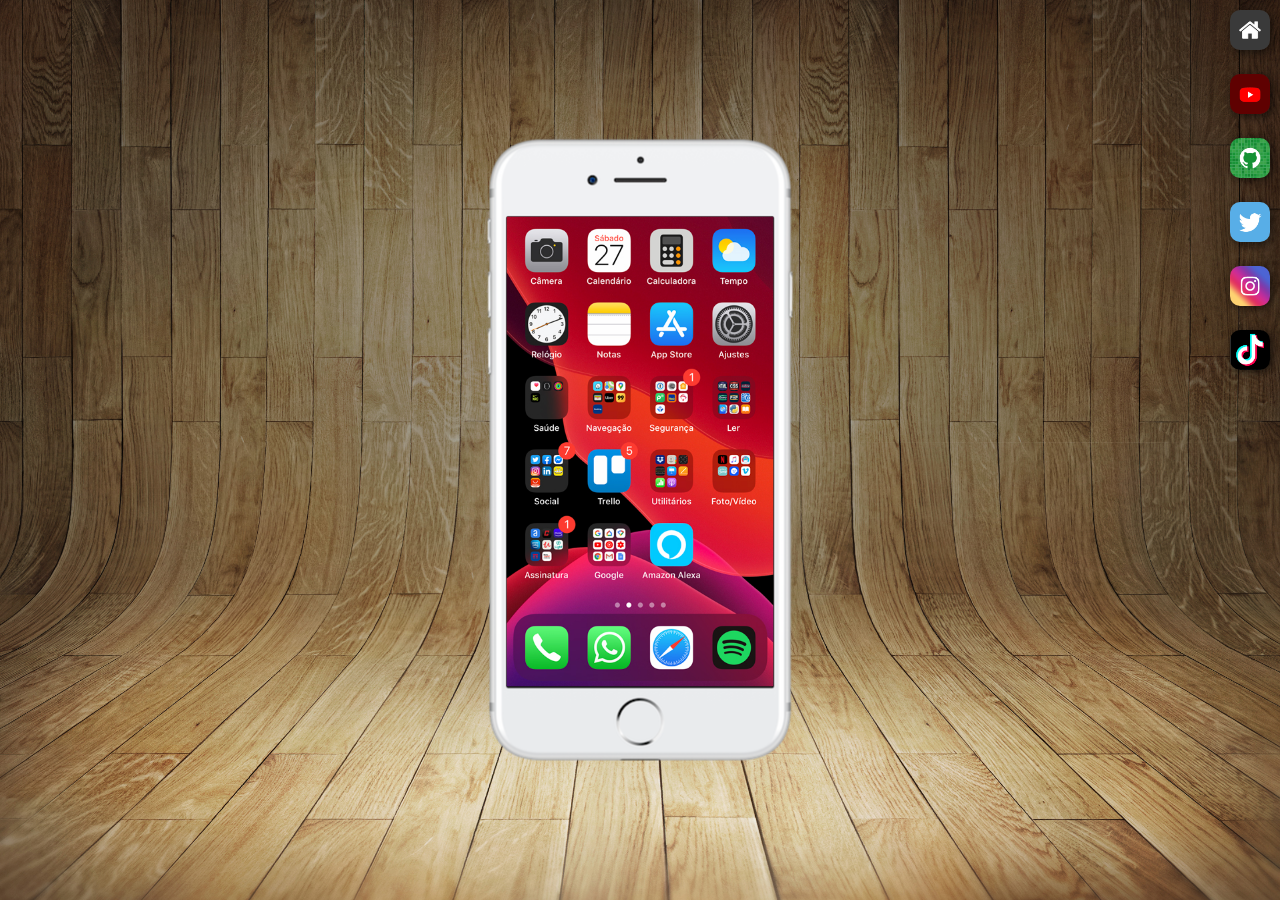
==== index.html @ ede5a712 "mod 9" ====
<!DOCTYPE html>
<html lang="pt-br">
  <head>
    <meta charset="UTF-8" />
    <meta name="viewport" content="width=device-width, initial-scale=1.0" />
    <link rel="stylesheet" type="text/css" href="/estilos/estilos.css" />
    <link rel="shortcut icon" href="imagens/favicon.ico" type="image/x-icon" />
    <title>Social midia</title>
  </head>
  <body>
    <main>
      <section id="telefone">
        <iframe src="home.html" name="tela" id="tela" frameborder="0"></iframe>
      </section>
      <section id="socials">
        <a href="home.html" target="tela" alt="home"><img src="./imagens/logo-home.jpg" alt="Home"></a><br>
        <a href="youtube.html" target="tela" alt="youtube"><img src="./imagens/logo-youtube.jpg" alt="youtube"></a><br>
        <a href="github.html" target="tela" alt="github"><img src="./imagens/logo-github.jpg" alt="github"></a><br>
        <a href="twitter.html" target="tela" alt="twitter"><img src="./imagens/logo-twitter.jpg" alt="twitter"></a><br>
        <a href="instagram.html" target="tela" alt="instagram"><img src="./imagens/logo-instagram.jpg" alt="instagram"></a><br>
        <a href="tiktok" target="tela" alt="tiktok"><img src="./imagens/logoi-tiktok.png" alt="tiktok"></a>
      </section>
    </main>
  </body>  
</html>
---- estilos/estilos.css ----
@charset "UTF-8";

* {
  margin: 0;
  padding: 0;
  box-sizing: border-box;
  font-family: Arial, Helvetica, sans-serif;
}
html,
body {
  background-color: black;
  height: 100vh;
  width: 100vw;
}
body {
  background: url(../imagens/fundo-madeira.jpg) no-repeat top center;
  background-size: cover;
}
main {
  position: relative;
  height: 100vh;
}
section#telefone {
  position: absolute;
  top: 50%;
  left: 50%;
  transform: translate(-50%, -50%);
  background: url("../imagens/frame-iphone.png") no-repeat;
  background-size: cover;
  background-position: center;
  
  /*imagen medida com gimp*/
  height: 627px;
  width: 311px;
}
iframe#tela{
    position: relative;
    top: 80px;
    left: 22px;
    width: 267px;
    height: 470px;
    background-size: cover;
}

section#socials{
    text-align: right;
}
section#socials img{
    width: 40px;
    height: 40px;
    border-radius: 10px;
    box-shadow: 2px 2px 10px rgba(0, 0, 0, 0.61);
    margin: 10px;
}
section#socials img:hover{
    border: 2px solid #ccc;
    transform: translate(-3px, -3px);
    box-shadow: 3px 3px 15px black;
    transition: .3s, border 1s;
   

}
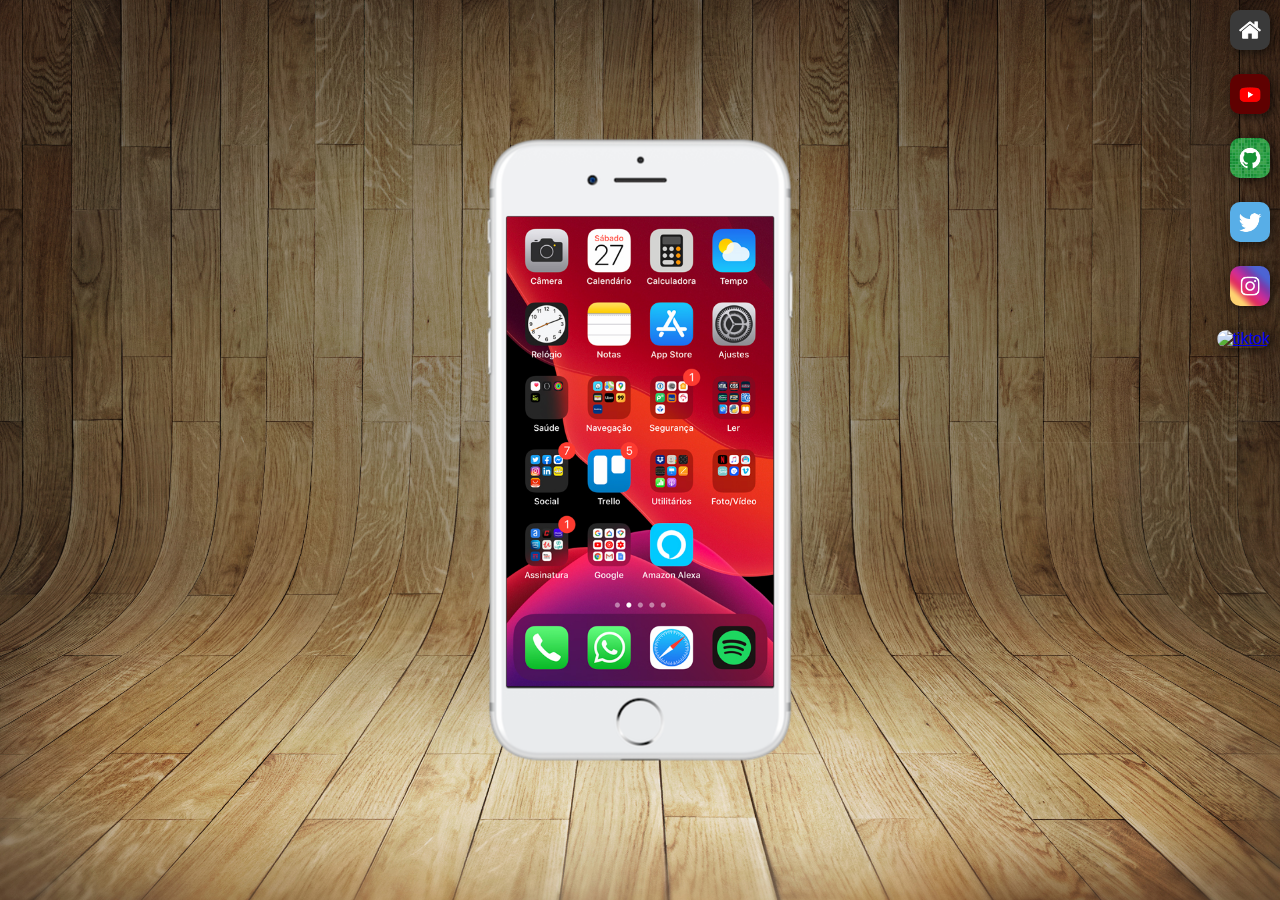
==== commit cf4e40f7: "mod 10" ====
--- a/index.html
+++ b/index.html
@@ -13,12 +13,12 @@
         <iframe src="home.html" name="tela" id="tela" frameborder="0"></iframe>
       </section>
       <section id="socials">
-        <a href="home.html" target="tela" alt="home"><img src="./imagens/logo-home.jpg" alt="Home"></a><br>
-        <a href="youtube.html" target="tela" alt="youtube"><img src="./imagens/logo-youtube.jpg" alt="youtube"></a><br>
-        <a href="github.html" target="tela" alt="github"><img src="./imagens/logo-github.jpg" alt="github"></a><br>
-        <a href="twitter.html" target="tela" alt="twitter"><img src="./imagens/logo-twitter.jpg" alt="twitter"></a><br>
-        <a href="instagram.html" target="tela" alt="instagram"><img src="./imagens/logo-instagram.jpg" alt="instagram"></a><br>
-        <a href="tiktok" target="tela" alt="tiktok"><img src="./imagens/logoi-tiktok.png" alt="tiktok"></a>
+        <a href="home.html" target="tela" alt="home"><img src="../imagens/logo-home.jpg" alt="Home"></a><br>
+        <a href="youtube.html" target="tela" alt="youtube"><img src="../imagens/logo-youtube.jpg" alt="youtube"></a><br>
+        <a href="github.html" target="tela" alt="github"><img src="../imagens/logo-github.jpg" alt="github"></a><br>
+        <a href="twitter.html" target="tela" alt="twitter"><img src="../imagens/logo-twitter.jpg" alt="twitter"></a><br>
+        <a href="instagram.html" target="tela" alt="instagram"><img src="../imagens/logo-instagram.jpg" alt="instagram"></a><br>
+        <a href="tiktok" target="tela" alt="tiktok"><img src="../imagens/logo-tiktok.png" alt="tiktok"></a>
       </section>
     </main>
   </body>  
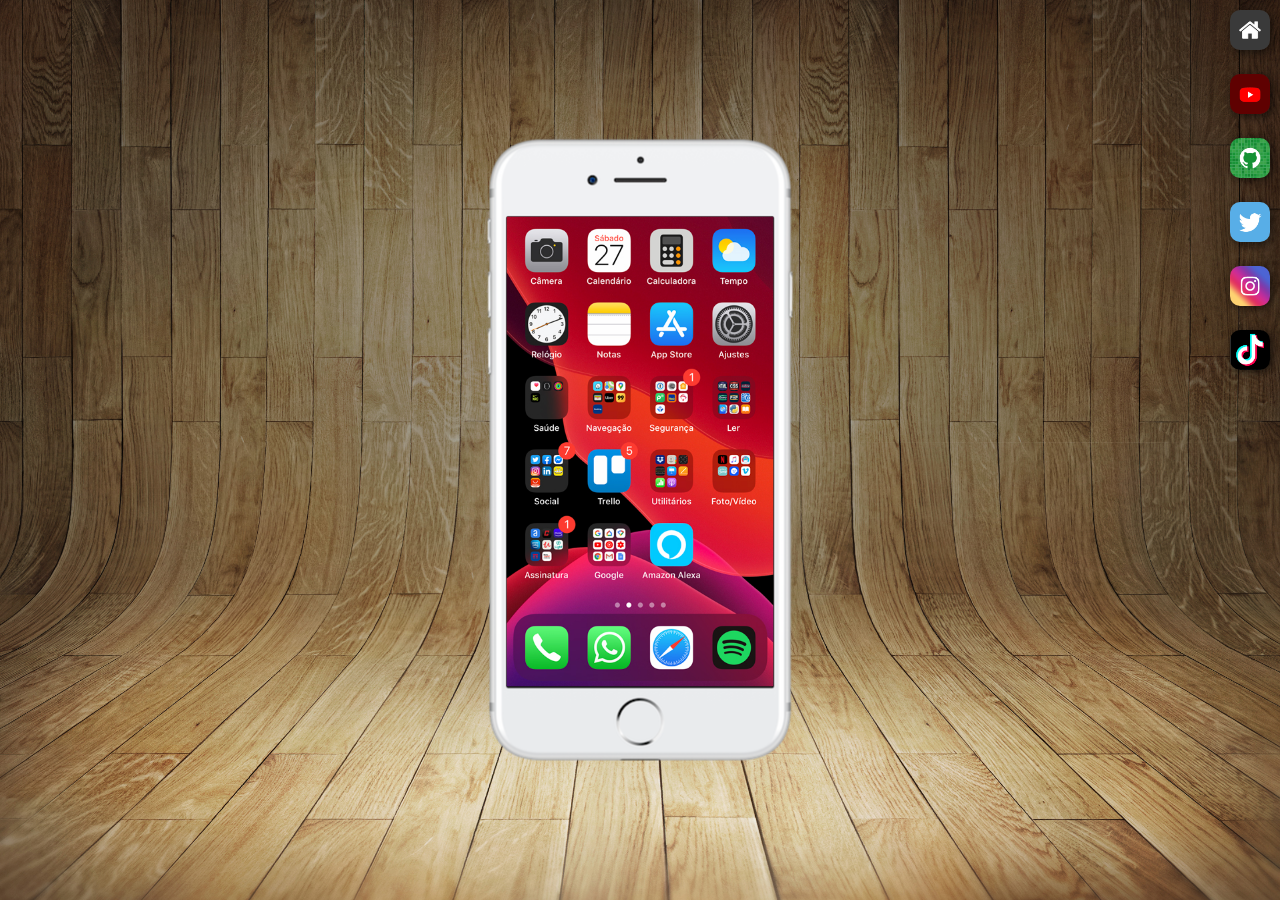
==== commit a5ce5122: "Mod 11" ====
--- a/index.html
+++ b/index.html
@@ -13,12 +13,12 @@
         <iframe src="home.html" name="tela" id="tela" frameborder="0"></iframe>
       </section>
       <section id="socials">
-        <a href="home.html" target="tela" alt="home"><img src="../imagens/logo-home.jpg" alt="Home"></a><br>
-        <a href="youtube.html" target="tela" alt="youtube"><img src="../imagens/logo-youtube.jpg" alt="youtube"></a><br>
-        <a href="github.html" target="tela" alt="github"><img src="../imagens/logo-github.jpg" alt="github"></a><br>
-        <a href="twitter.html" target="tela" alt="twitter"><img src="../imagens/logo-twitter.jpg" alt="twitter"></a><br>
-        <a href="instagram.html" target="tela" alt="instagram"><img src="../imagens/logo-instagram.jpg" alt="instagram"></a><br>
-        <a href="tiktok" target="tela" alt="tiktok"><img src="../imagens/logo-tiktok.png" alt="tiktok"></a>
+        <a href="home.html" target="tela" alt="home"><img src="/imagens/logo-home.jpg" alt="Home"></a><br>
+        <a href="youtube.html" target="tela" alt="youtube"><img src="/imagens/logo-youtube.jpg" alt="youtube"></a><br>
+        <a href="github.html" target="tela" alt="github"><img src="/imagens/logo-github.jpg" alt="github"></a><br>
+        <a href="twitter.html" target="tela" alt="twitter"><img src="imagens/logo-twitter.jpg" alt="twitter"></a><br>
+        <a href="instagram.html" target="tela" alt="instagram"><img src="/imagens/logo-instagram.jpg" alt="instagram"></a><br>
+        <a href="tiktok" target="tela" alt="tiktok"><img src="/imagens/logoi-tiktok.png" alt="tiktok"></a>
       </section>
     </main>
   </body>  
